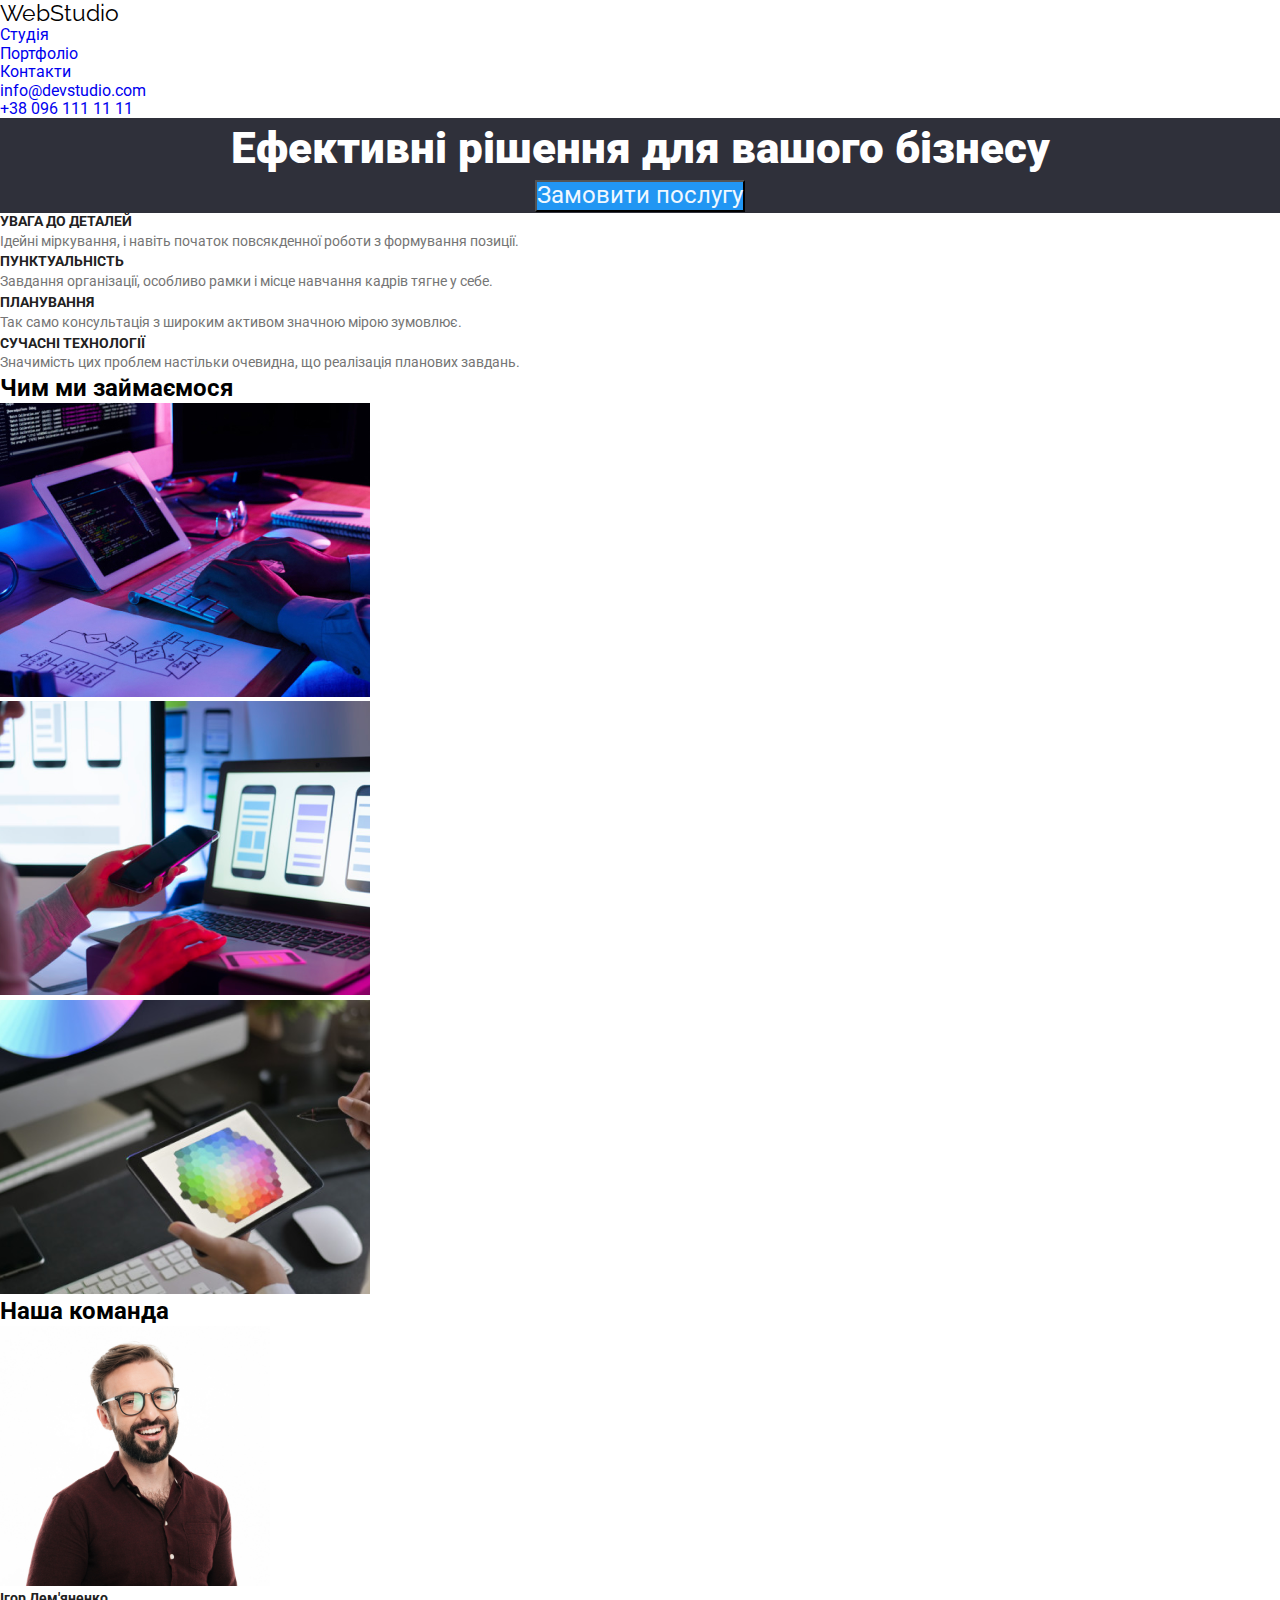
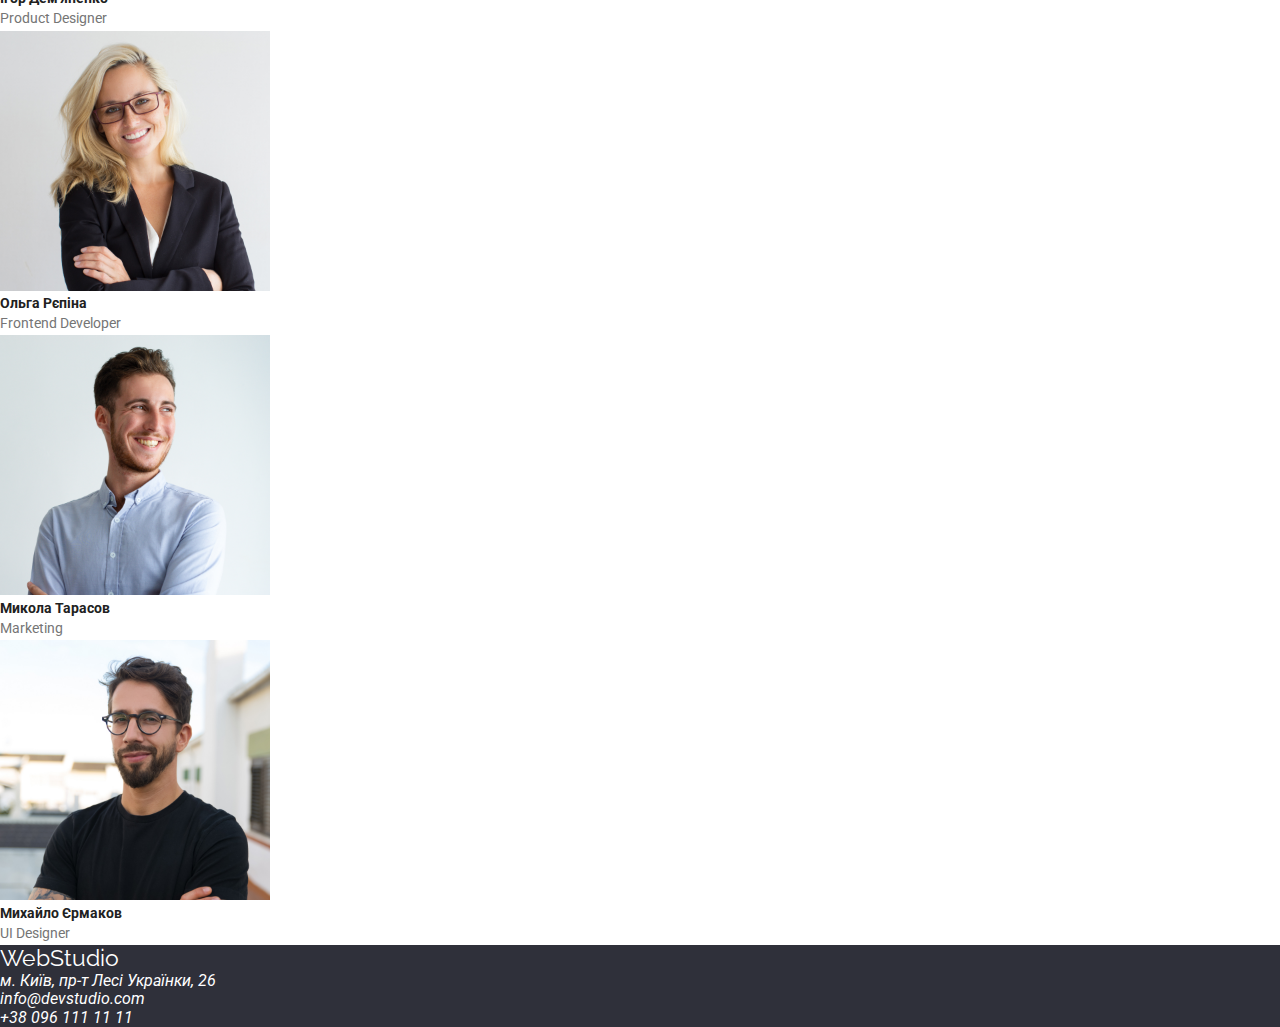
==== index.html @ 3de1e28a "add" ====
<!DOCTYPE html>
<html lang="en">
<head>
    <meta charset="UTF-8">
    <meta name="viewport" content="width=device-width, initial-scale=1.0">
    <title>Document</title>
    <link
   rel="stylesheet"
   href="https://cdnjs.cloudflare.com/ajax/libs/modern-normalize/1.0.0/modern-normalize.min.css"
 />
    <link rel="preconnect" href="https://fonts.googleapis.com">
<link rel="preconnect" href="https://fonts.gstatic.com" crossorigin>
<link href="https://fonts.googleapis.com/css2?family=Raleway:ital,wght@0,100..900;1,100..900&family=Roboto:ital,wght@0,100;0,300;0,400;0,500;0,700;0,900;1,100;1,300;1,400;1,500;1,700;1,900&display=swap" rel="stylesheet">
    
<link rel="stylesheet" href="./css/reset.css">
<link rel="stylesheet" href="./css/style.css">

</head>
<body>
    
    <header>
        <a href="/idex.html" class="logo-header">WebStudio</a>


<nav class="navigation">
    <ul class="navigation-list">
        <li class="navigation-item"  ><a class="navigation-link" href="/">Студія</a></li>
        <li class="navigation-item" ><a class="navigation-link" href="/">Портфоліо</a></li>
        <li class="navigation-item" ><a class="navigation-link" href="/">Контакти</a></li>
    </ul>


    <ul>
        <li class="navigation-item"><a class="navigation-link" href="mailto:info@devstudio.com">info@devstudio.com</a></li>
        <li class="navigation-item"><a class="navigation-link" href="tel:++380961111111">+38 096 111 11 11</a></li>
    </ul>
</nav>

    </header>
    <main class="main">
    <section class="main-first-section">

    

        <h1 class="main-tittle">Ефективні рішення для вашого бізнесу</h1>

<button class="main-button" type="button">Замовити послугу</button>

</section>

<section class="main-second-section">

<ul>
    <li class="navigation-item">
        <h3 class="main-heading" >УВАГА ДО ДЕТАЛЕЙ</h3>
            <p class="main-text" >Ідейні міркування, і навіть початок повсякденної роботи з формування позиції.</p>
    </li>
    <li class="navigation-item">
        <h3 class="main-heading">ПУНКТУАЛЬНІСТЬ</h3>
            <p class="main-text">Завдання організації, особливо рамки і місце навчання кадрів тягне у себе.</p>
    </li>
    <li class="navigation-item">
        <h3 class="main-heading">ПЛАНУВАННЯ</h3>
            <p class="main-text">Так само консультація з широким активом значною мірою зумовлює.</p>
    </li>
    <li class="navigation-item">
        <h3 class="main-heading">СУЧАСНІ ТЕХНОЛОГІЇ</h3>
            <p class="main-text">Значимість цих проблем настільки очевидна, що реалізація планових завдань.</p>
    </li>
</ul>

</section>

<section>
<h2>Чим ми займаємося</h2>
<ul>
    
    <li class="navigation-item"><img src="./img/box_1.jpg" alt="box_1" width="370"></li>
    <li class="navigation-item"><img src="./img/box_2.png" alt="box_2" width="370"></li>
    <li class="navigation-item"><img src="./img/img.png" alt="img" width="370"></li>
</ul>

</section>
<section>
<h2 class="main-team">Наша команда</h2>
<ul>
    <li class="navigation-item">
        <img class="main-img" src="./Наша_команда/Ігор_Дем'яненко.jpg" alt="Ігор-Дем'яненко" width="270">
        <h3 class="main-heading">Ігор Дем'яненко</h3>
        <p class="main-text">Product Designer</p>
    </li>
    <li class="navigation-item">
        <img class="main-img" src="./Наша_команда/Ольга_Рєпіна.jpg" alt="Ольга Рєпіна" width="270">
        <h3 class="main-heading">Ольга Рєпіна</h3>
        <p class="main-text">Frontend Developer</p>
    </li>
    <li class="navigation-item">
        <img class="main-img" src="./Наша_команда/Микола_Тарасов.jpg" alt="Микола Тарасов" width="270">
        <h3 class="main-heading">Микола Тарасов</h3>
        <p class="main-text">Marketing</p>
    </li>
    <li class="navigation-item">
        <img class="main-img" src="./Наша_команда/Михайло_Єрмаков.jpg" alt="Михайло Єрмаков" width="270">
        <h3 class="main-heading">Михайло Єрмаков</h3>
        <p class="main-text">UI Designer</p>
    </li>
</ul>


</section>


    </main>

<footer>
<a href="/idex.html" class="logo-footer">WebStudio</a>
<address>
<a class="address-footer" href="https://g.co/kgs/aZUuPch">м. Київ, пр-т Лесі Українки, 26</a> 
<ul class="ul-footer">
    <li class="footer-list"><a  class="gmail-footer" href="mailto:info@devstudio.com">info@devstudio.com</a></li> 
    <li class="footer-list"><a  class="tel-footer" href="tel:++380961111111">+38 096 111 11 11</a></li> 
</ul>



</address>






</footer>





</body>
</html>
---- css/style.css ----
body{
font-family: "Roboto";
}
header{color: rgb(255, 255, 255);}


.main-first-section{
  background-color: var(--gray);
  font-size: 16px;
  line-height: 1.8;
  font-weight: 700;
    text-align: center;

}

.main-section{
  background-color: var(--gray);
  text-align: center;
  }

.logo-header{ color: #000000;
  font-size: 23px; 
  text-decoration: none; 
font-family: "Raleway";}
  



h1{
  color: #FFFFFF;
  font-size: 44px;
  line-height: 1.4;
  font-weight: 900;
  text-align: center;
}


button{background-color: var(--button);
    color: aliceblue;
    font-size: 24px;
  
  }


  .main-heading{
color: #212121;
font-size: 14px;
line-height:1.2 ;
font-weight: 700;
  }

  .main-text{
color: #757575 ;
font-size: 14px;
font-weight: 400;
line-height: 1.7;

  }


.logo-footer{color: var(--white);
  font-size: 23px;
  text-decoration: none;  
font-family: "Raleway";}


  footer{background-color: var(--gray);}
.address-footer{color: var(--white);}
.li-footer{color: var(--gray);}
.gmail-footer{color: var(--white);}
.tel-footer{color:var(--white) ;}
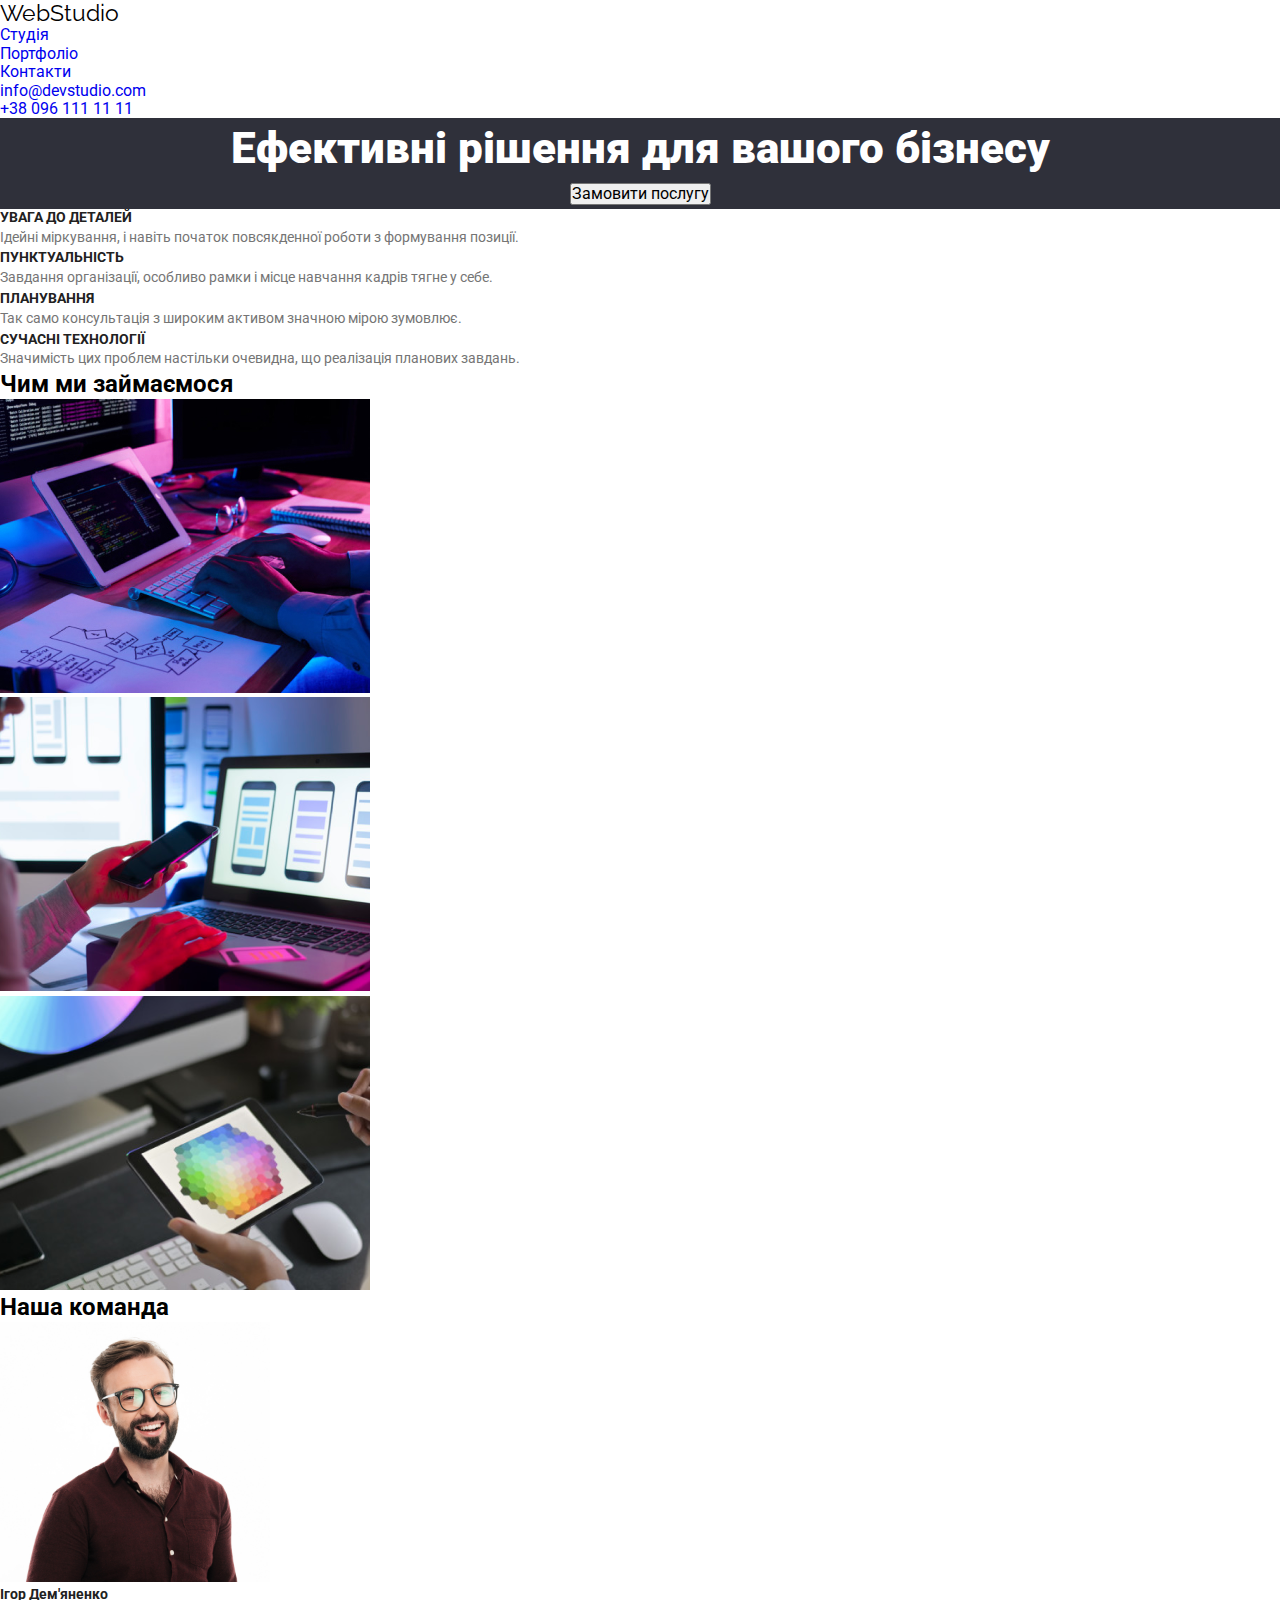
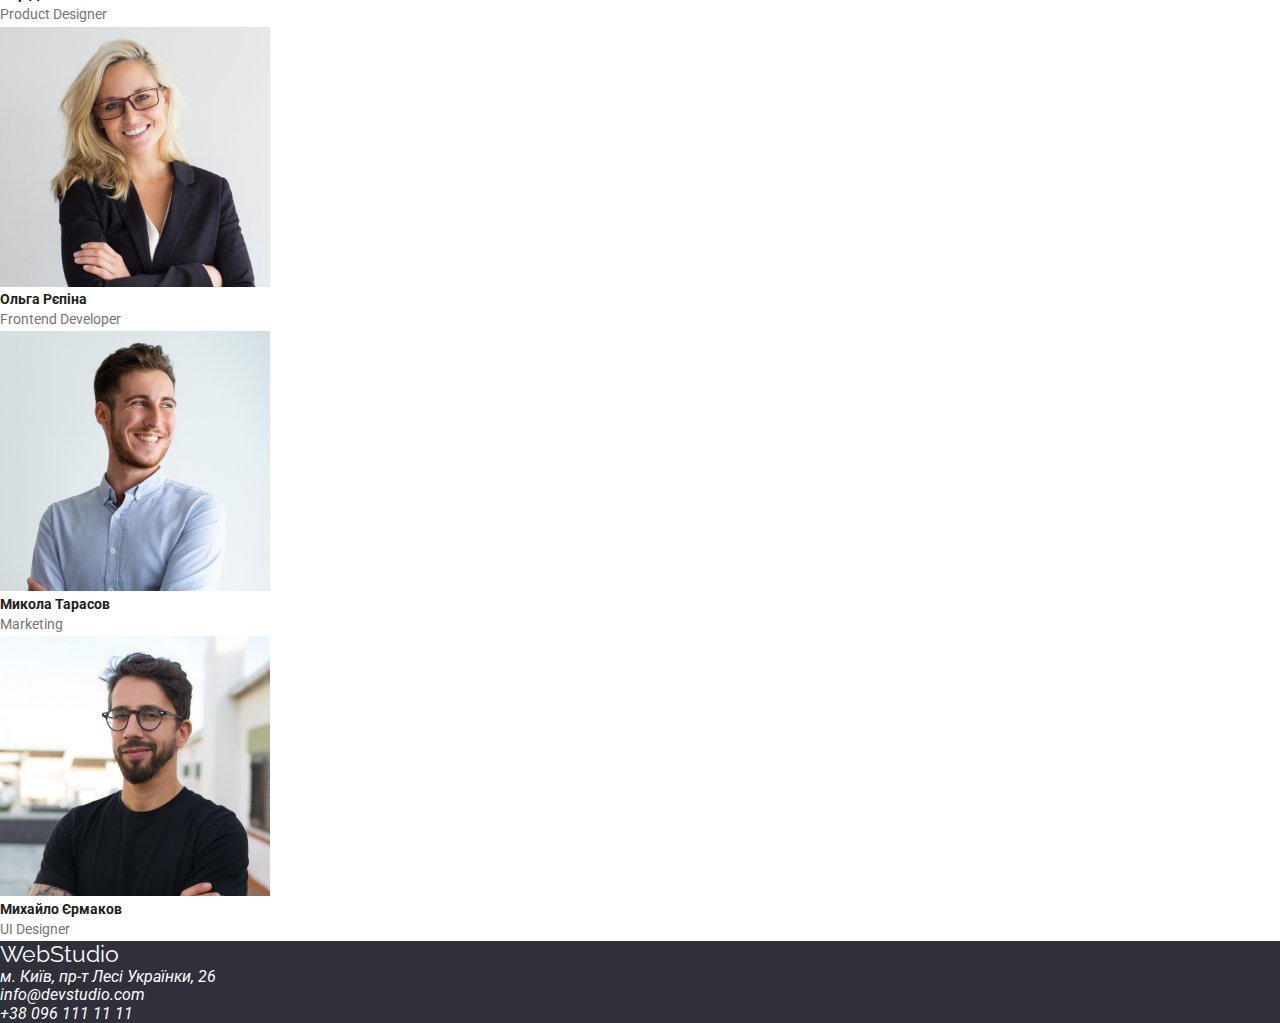
==== commit e6a6634d: "add html anf css" ====
--- a/index.html
+++ b/index.html
@@ -14,7 +14,6 @@
     
 <link rel="stylesheet" href="./css/reset.css">
 <link rel="stylesheet" href="./css/style.css">
-
 </head>
 <body>
     
@@ -112,7 +111,7 @@
 
     </main>
 
-<footer>
+<footer class="footer">
 <a href="/idex.html" class="logo-footer">WebStudio</a>
 <address>
 <a class="address-footer" href="https://g.co/kgs/aZUuPch">м. Київ, пр-т Лесі Українки, 26</a> 
--- a/css/style.css
+++ b/css/style.css
@@ -28,7 +28,7 @@
 
 
 
-h1{
+.main-tittle{
   color: #FFFFFF;
   font-size: 44px;
   line-height: 1.4;
@@ -37,7 +37,10 @@
 }
 
 
-button{background-color: var(--button);
+
+
+
+.main-butto{background-color: var(--button);
     color: aliceblue;
     font-size: 24px;
   
@@ -66,8 +69,80 @@
 font-family: "Raleway";}
 
 
-  footer{background-color: var(--gray);}
+  .footer{background-color: var(--gray);}
 .address-footer{color: var(--white);}
 .li-footer{color: var(--gray);}
 .gmail-footer{color: var(--white);}
 .tel-footer{color:var(--white) ;}
+
+
+
+
+/*--------------PORTFOLIO--------------*/
+
+
+
+
+
+
+body{font-family: "Roboto";}
+.header-portfolio{color: rgb(255, 255, 255);}
+
+.logo-header-portfolio{   color: #000000;
+ font-size: 23px; 
+ text-decoration: none; 
+font-family:"Raleway";}
+
+
+
+
+.main-text-portfolio{
+font-weight: 400;
+font-size: 16px;
+line-height: 1.9;
+ color: #757575;
+}
+
+
+
+
+
+
+
+
+ .button-portfolio:hover {
+    background-color:var(--button);
+    transition: 0.7s;
+    text-decoration: none;
+}
+
+
+ .logo-footer-portfolio{color: var(--white);
+    font-size: 23px;
+    text-decoration: none; 
+font-family: "Raleway";
+}
+
+
+    .footer-portfolio{background-color: var(--gray);}
+
+    .footer-link-portfolio{color: var(--white);
+        font-weight: 400;
+        font-size: 14px;
+        line-height: 1.7;}
+
+
+    .footer-item-portfolio{color: var(--gray);}
+
+    .gmail-footer-portfolio{color: var(--white);
+font-weight: 400;
+    font-size: 14px;
+    line-height: 1.7;
+    
+    }
+    
+    .tel-footer-portfolio{color:var(--white) ;
+        font-weight: 400;
+        font-size: 14px;
+        line-height: 1.7;
+    }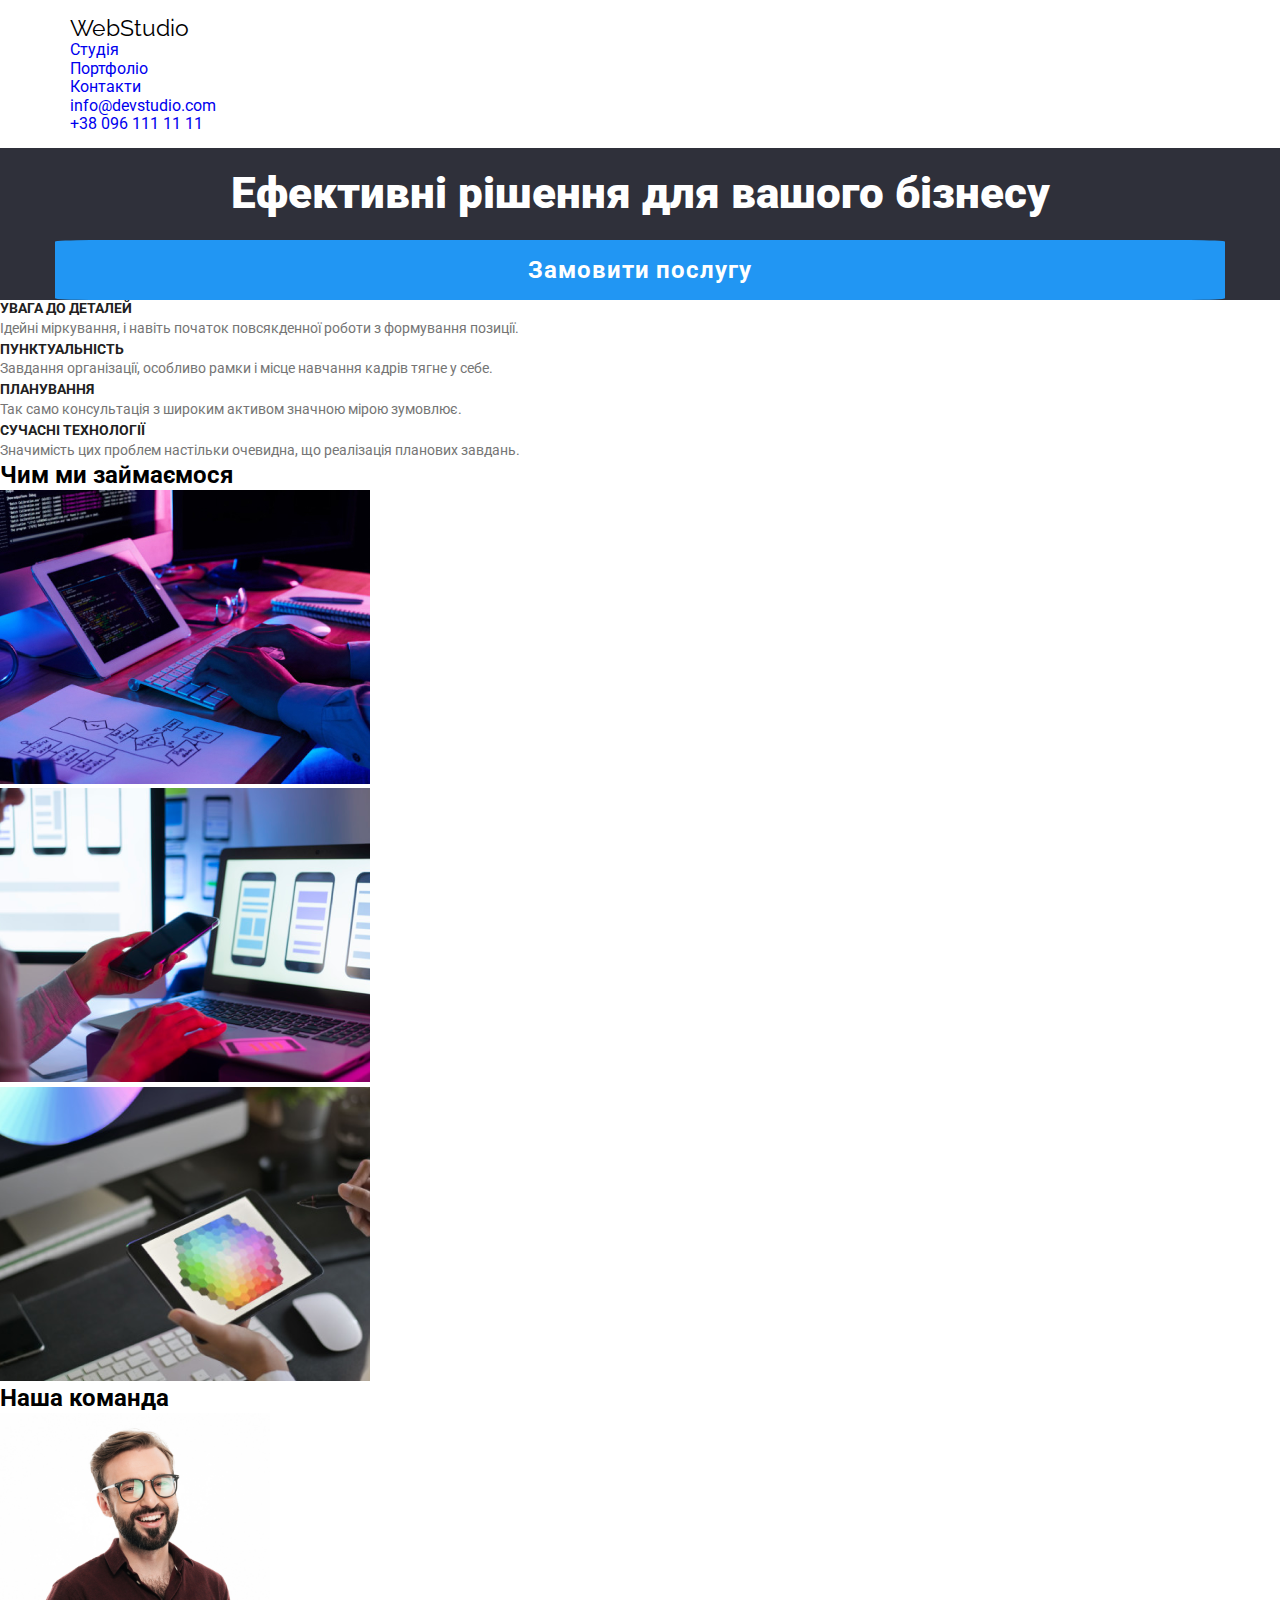
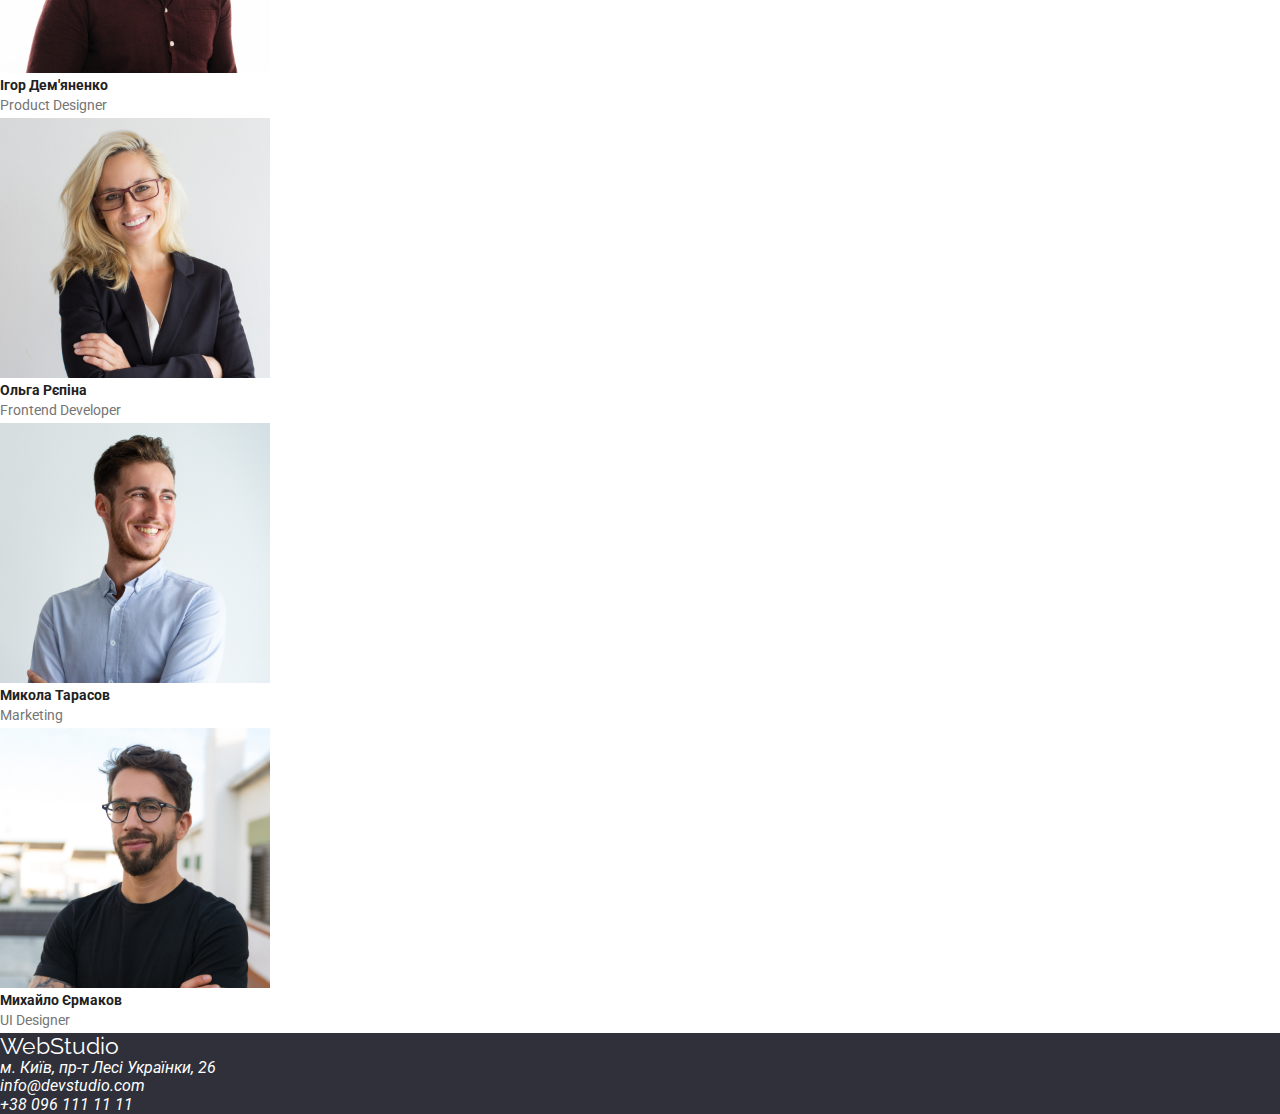
==== commit 299735a9: "add" ====
--- a/index.html
+++ b/index.html
@@ -4,25 +4,30 @@
     <meta charset="UTF-8">
     <meta name="viewport" content="width=device-width, initial-scale=1.0">
     <title>Document</title>
-    <link
-   rel="stylesheet"
-   href="https://cdnjs.cloudflare.com/ajax/libs/modern-normalize/1.0.0/modern-normalize.min.css"
- />
+<!-- ==========Fonts========== -->
+
+
     <link rel="preconnect" href="https://fonts.googleapis.com">
 <link rel="preconnect" href="https://fonts.gstatic.com" crossorigin>
 <link href="https://fonts.googleapis.com/css2?family=Raleway:ital,wght@0,100..900;1,100..900&family=Roboto:ital,wght@0,100;0,300;0,400;0,500;0,700;0,900;1,100;1,300;1,400;1,500;1,700;1,900&display=swap" rel="stylesheet">
     
+<!-- ==========Normalize========== -->
+
+<link rel="stylesheet"
+href="https://cdnjs.cloudflare.com/ajax/libs/modern-normalize/1.0.0/modern-normalize.min.css"/>
+
+<!-- ==========Styles========== -->
 <link rel="stylesheet" href="./css/reset.css">
 <link rel="stylesheet" href="./css/style.css">
 </head>
 <body>
     
-    <header>
+    <header class="header container">
         <a href="/idex.html" class="logo-header">WebStudio</a>
 
 
 <nav class="navigation">
-    <ul class="navigation-list">
+    <ul class="navigation-list ">
         <li class="navigation-item"  ><a class="navigation-link" href="/">Студія</a></li>
         <li class="navigation-item" ><a class="navigation-link" href="/">Портфоліо</a></li>
         <li class="navigation-item" ><a class="navigation-link" href="/">Контакти</a></li>
@@ -37,13 +42,13 @@
 
     </header>
     <main class="main">
-    <section class="main-first-section">
+    <section class="main-first-section ">
 
     
 
-        <h1 class="main-tittle">Ефективні рішення для вашого бізнесу</h1>
+        <h1 class="main-tittle container">Ефективні рішення для вашого бізнесу</h1>
 
-<button class="main-button" type="button">Замовити послугу</button>
+<button class="main-button container" type="button">Замовити послугу</button>
 
 </section>
 
--- a/css/style.css
+++ b/css/style.css
@@ -1,9 +1,17 @@
+
+.container{ 
+  width: 1170px;
+  margin: 0 auto;
+  padding: 15px;
+}
+
+
 
 
 body{
 font-family: "Roboto";
 }
-header{color: rgb(255, 255, 255);}
+.header{color: rgb(255, 255, 255);}
 
 
 .main-first-section{
@@ -14,6 +22,22 @@
     text-align: center;
 
 }
+
+
+
+button{ 
+  color: #FFF;
+  font-family: Roboto;
+  font-size: 16px;
+  font-style: normal;
+  font-weight: 700;
+  line-height: 30px; 
+  letter-spacing: 0.96px;
+  background-color: var(--color-blue);
+  border: 0px;
+  border-radius: 3%;
+}
+
 
 .main-section{
   background-color: var(--gray);
@@ -40,8 +64,8 @@
 
 
 
-.main-butto{background-color: var(--button);
-    color: aliceblue;
+.main-button{background-color: var(--button);
+    color: var(--white);
     font-size: 24px;
   
   }
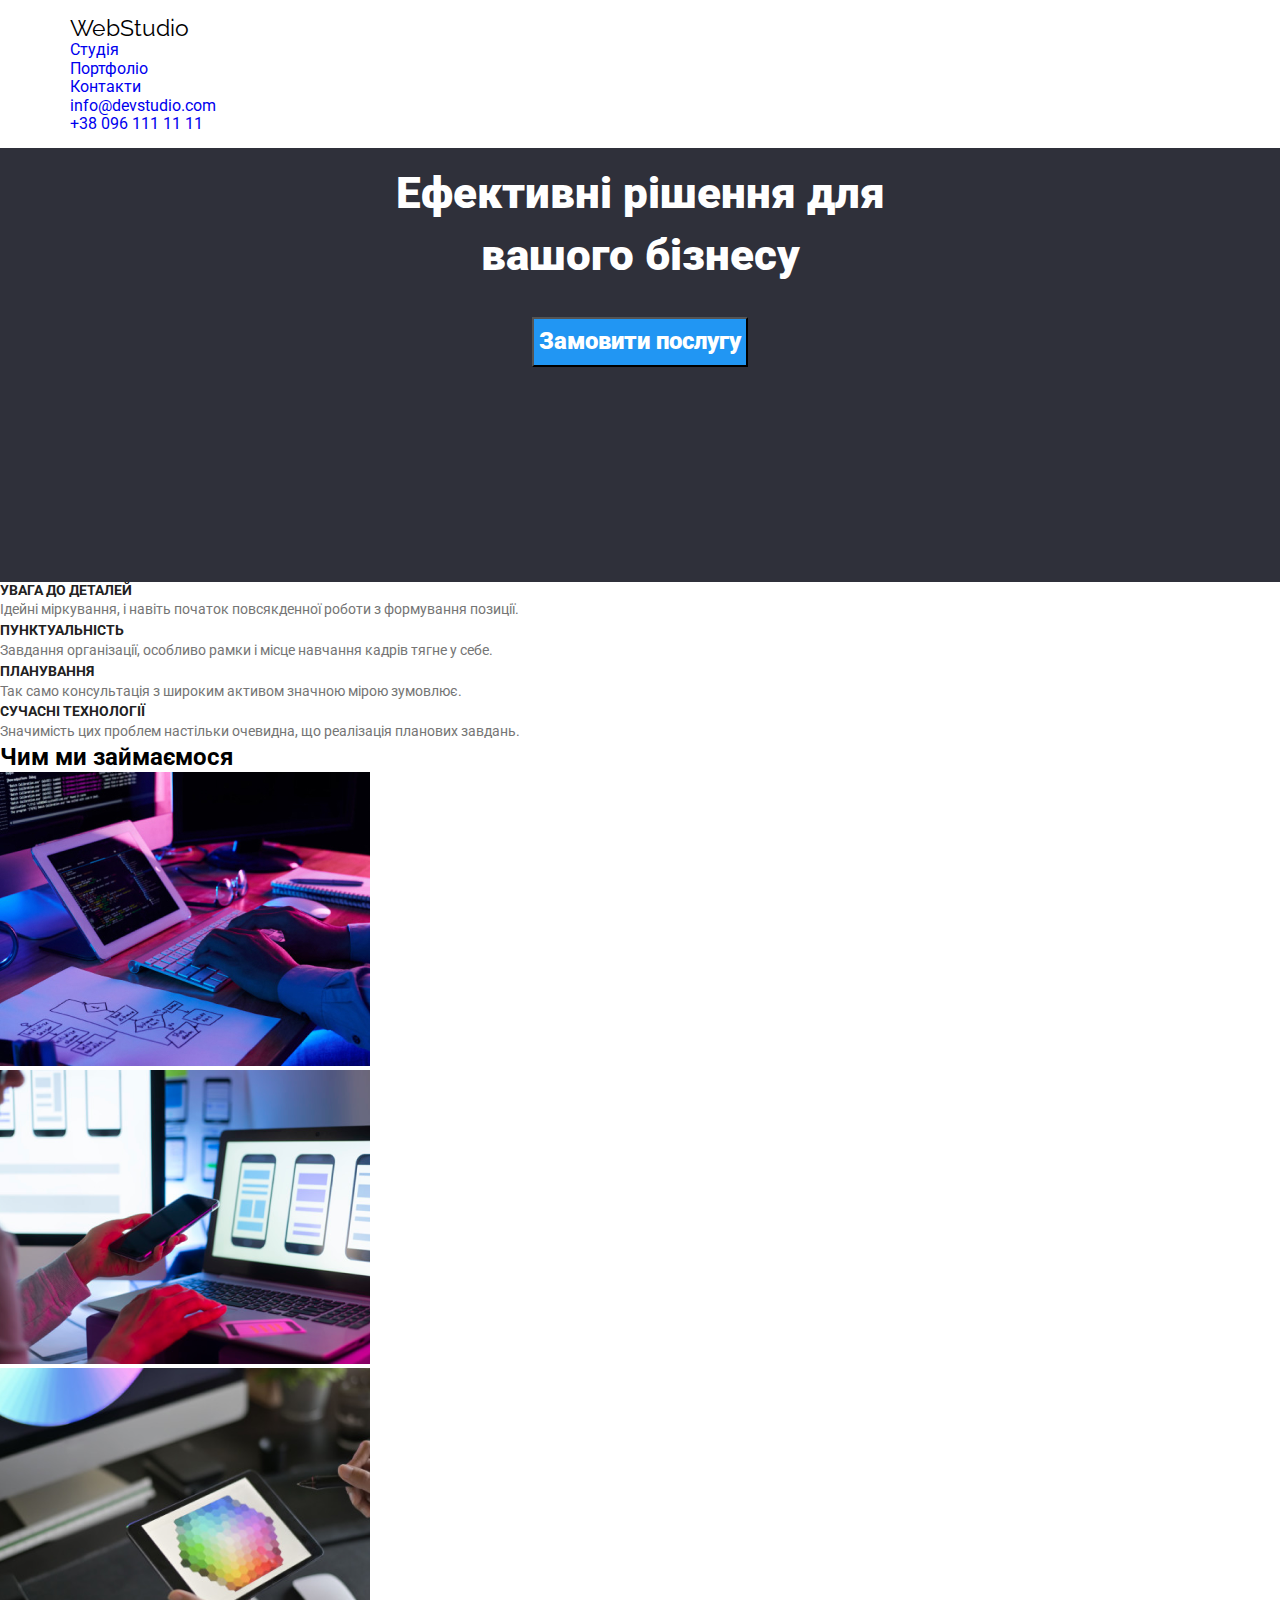
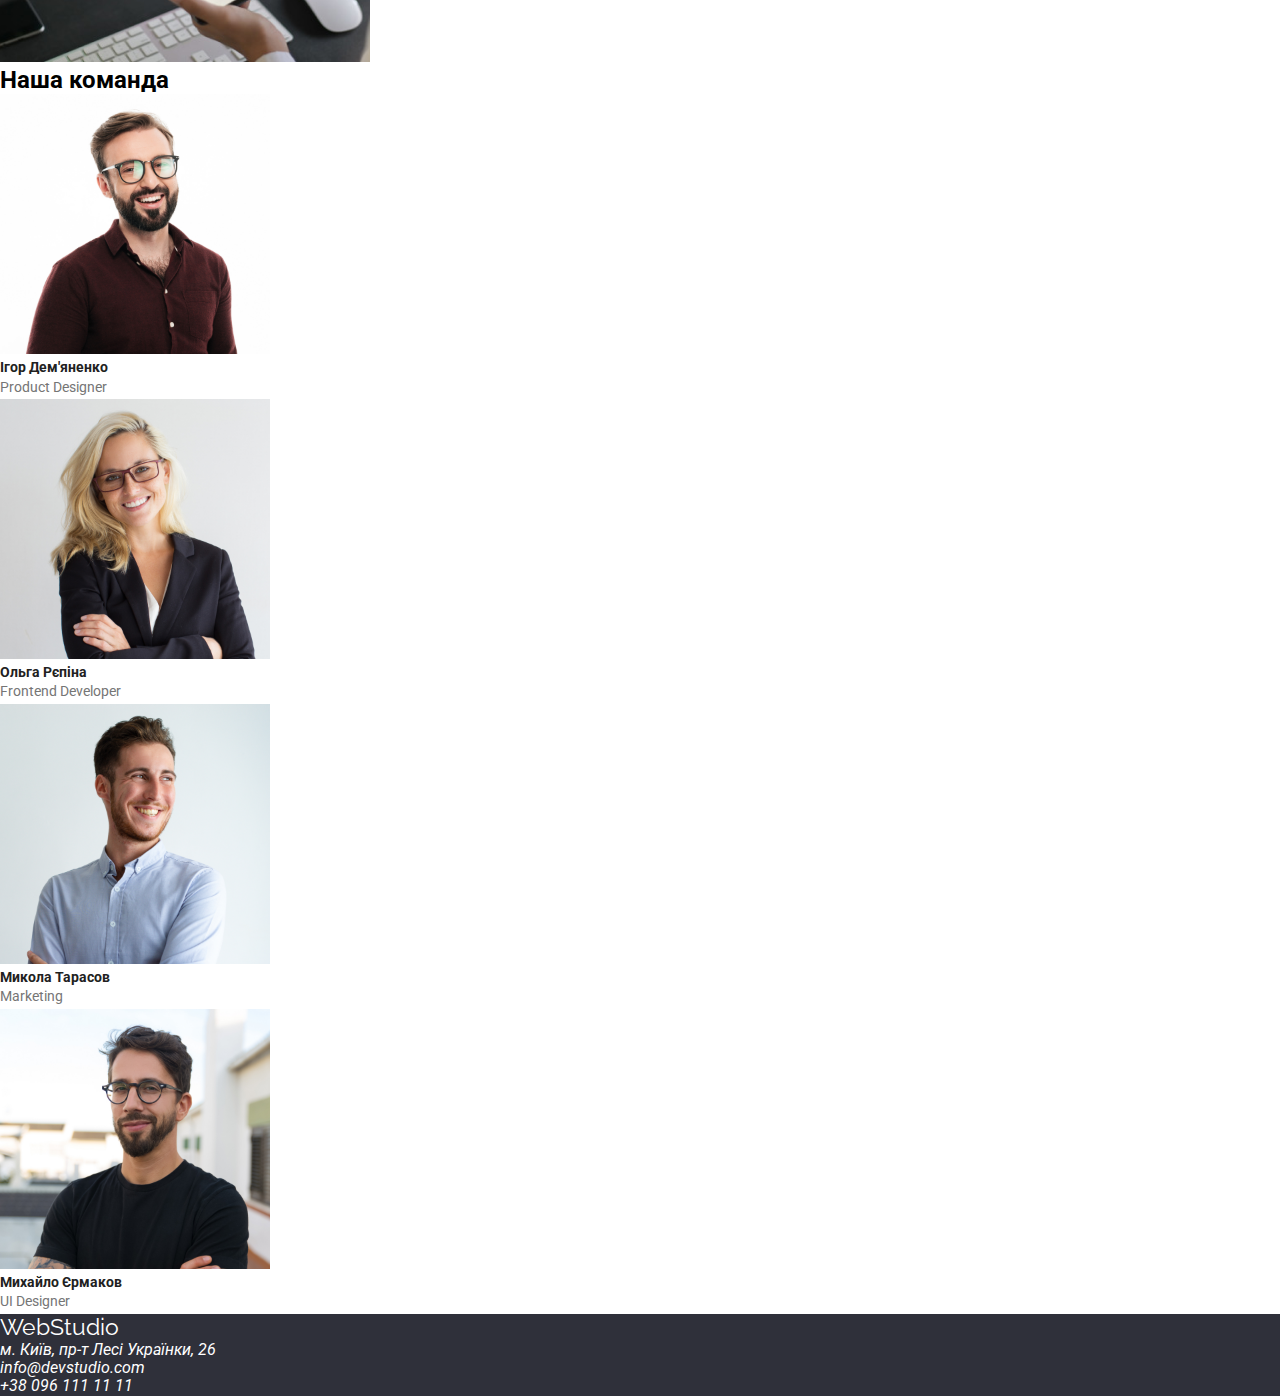
==== commit c87ccf7f: "add" ====
--- a/index.html
+++ b/index.html
@@ -19,6 +19,9 @@
 <!-- ==========Styles========== -->
 <link rel="stylesheet" href="./css/reset.css">
 <link rel="stylesheet" href="./css/style.css">
+
+
+
 </head>
 <body>
     
@@ -42,15 +45,18 @@
 
     </header>
     <main class="main">
-    <section class="main-first-section ">
 
-    
+        <div class="gray-backround">
+            <section class="gray-backround container">
+                <h1 class="main-tittle">Ефективні рішення для <br> вашого бізнесу</h1>
+                <div class="button-div">
+                    <button class="main-button " type="button">Замовити послугу</button>
+                </div>
+            </section>
+        </div>
 
-        <h1 class="main-tittle container">Ефективні рішення для вашого бізнесу</h1>
 
-<button class="main-button container" type="button">Замовити послугу</button>
 
-</section>
 
 <section class="main-second-section">
 
--- a/css/style.css
+++ b/css/style.css
@@ -14,6 +14,12 @@
 .header{color: rgb(255, 255, 255);}
 
 
+.gray-backround{background-color: var(--gray);}
+
+
+
+
+
 .main-first-section{
   background-color: var(--gray);
   font-size: 16px;
@@ -24,18 +30,30 @@
 }
 
 
+.main-button {
+font-weight: 900;
+font-size: 16px;
 
-button{ 
-  color: #FFF;
-  font-family: Roboto;
-  font-size: 16px;
-  font-style: normal;
-  font-weight: 700;
-  line-height: 30px; 
-  letter-spacing: 0.96px;
-  background-color: var(--color-blue);
-  border: 0px;
-  border-radius: 3%;
+background-color: var(--button);
+
+}
+
+.button-div{
+  display: flex;
+  justify-content: center;
+  margin-top: 30px;
+  margin-bottom: 200px;
+}
+
+
+.main-button{
+color: var(--white);
+width: 216px;
+height: 50px;
+text-decoration: none;
+
+
+
 }
 
 
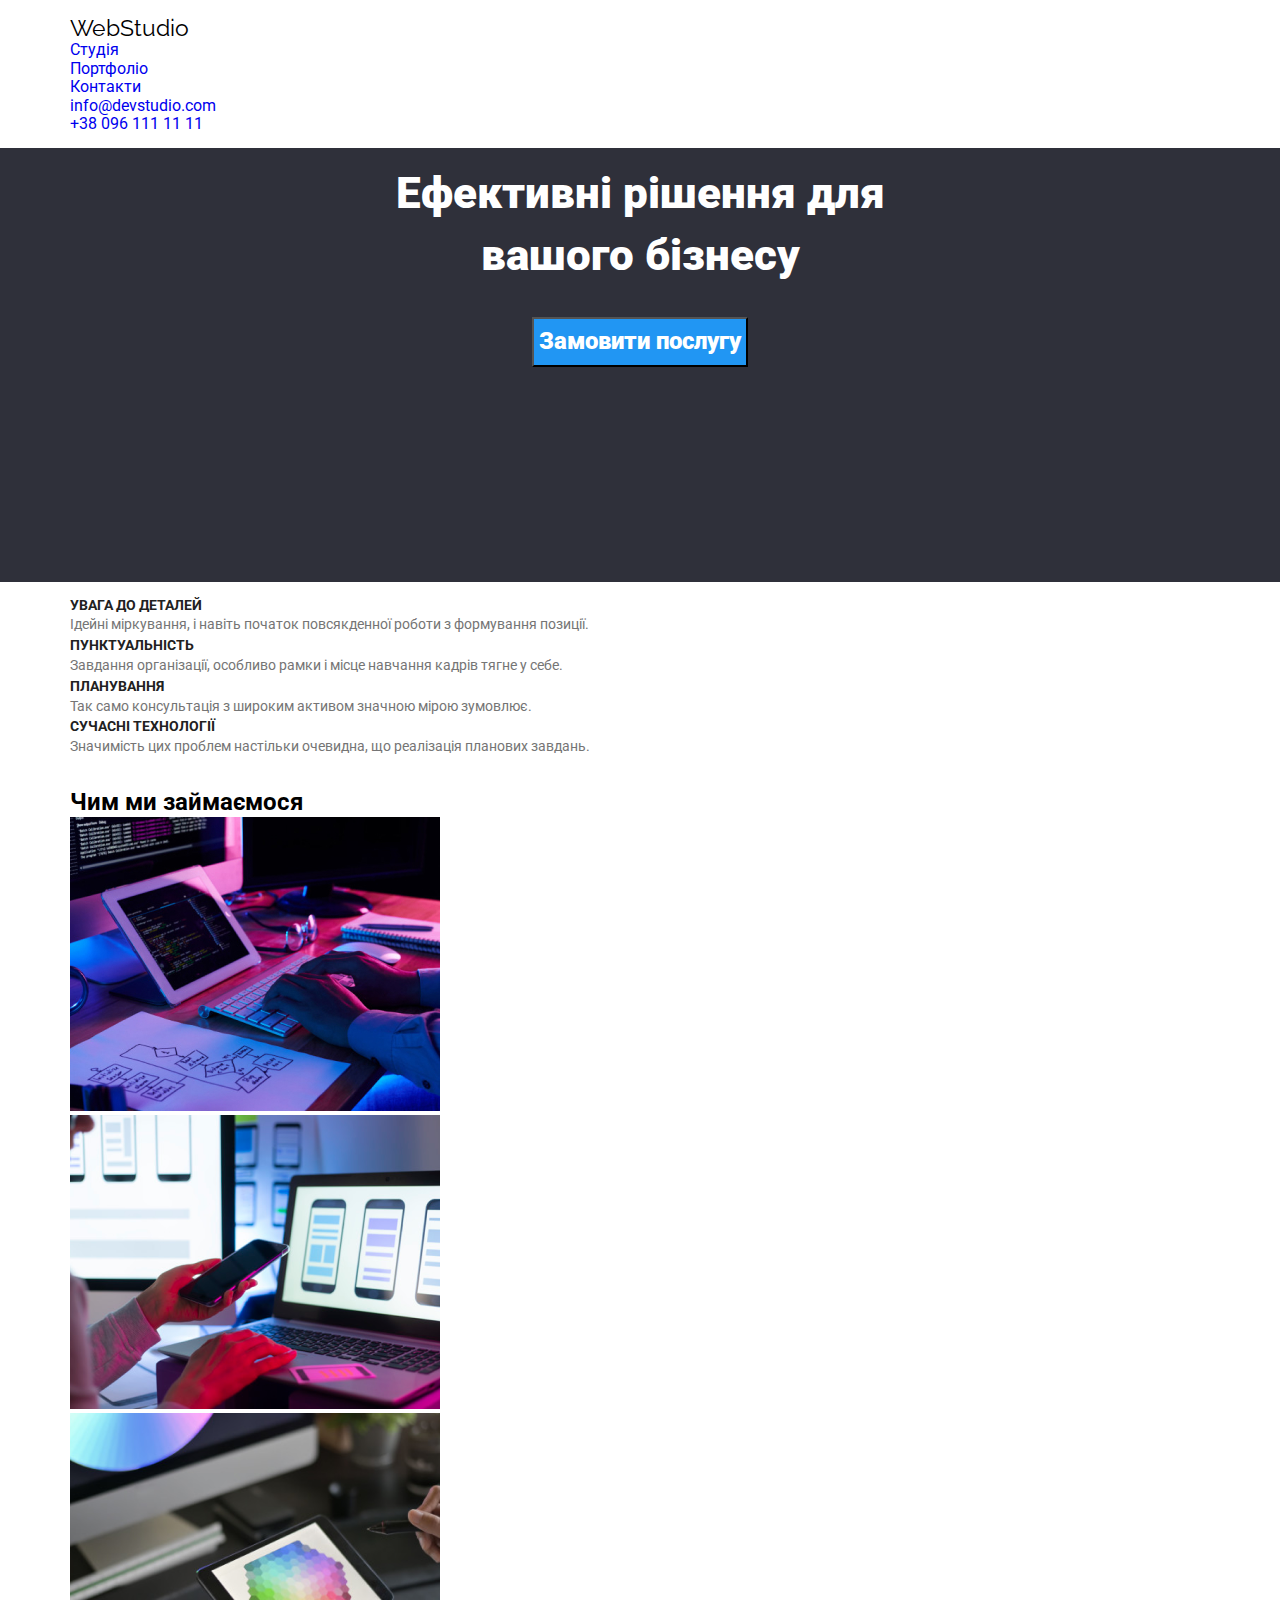
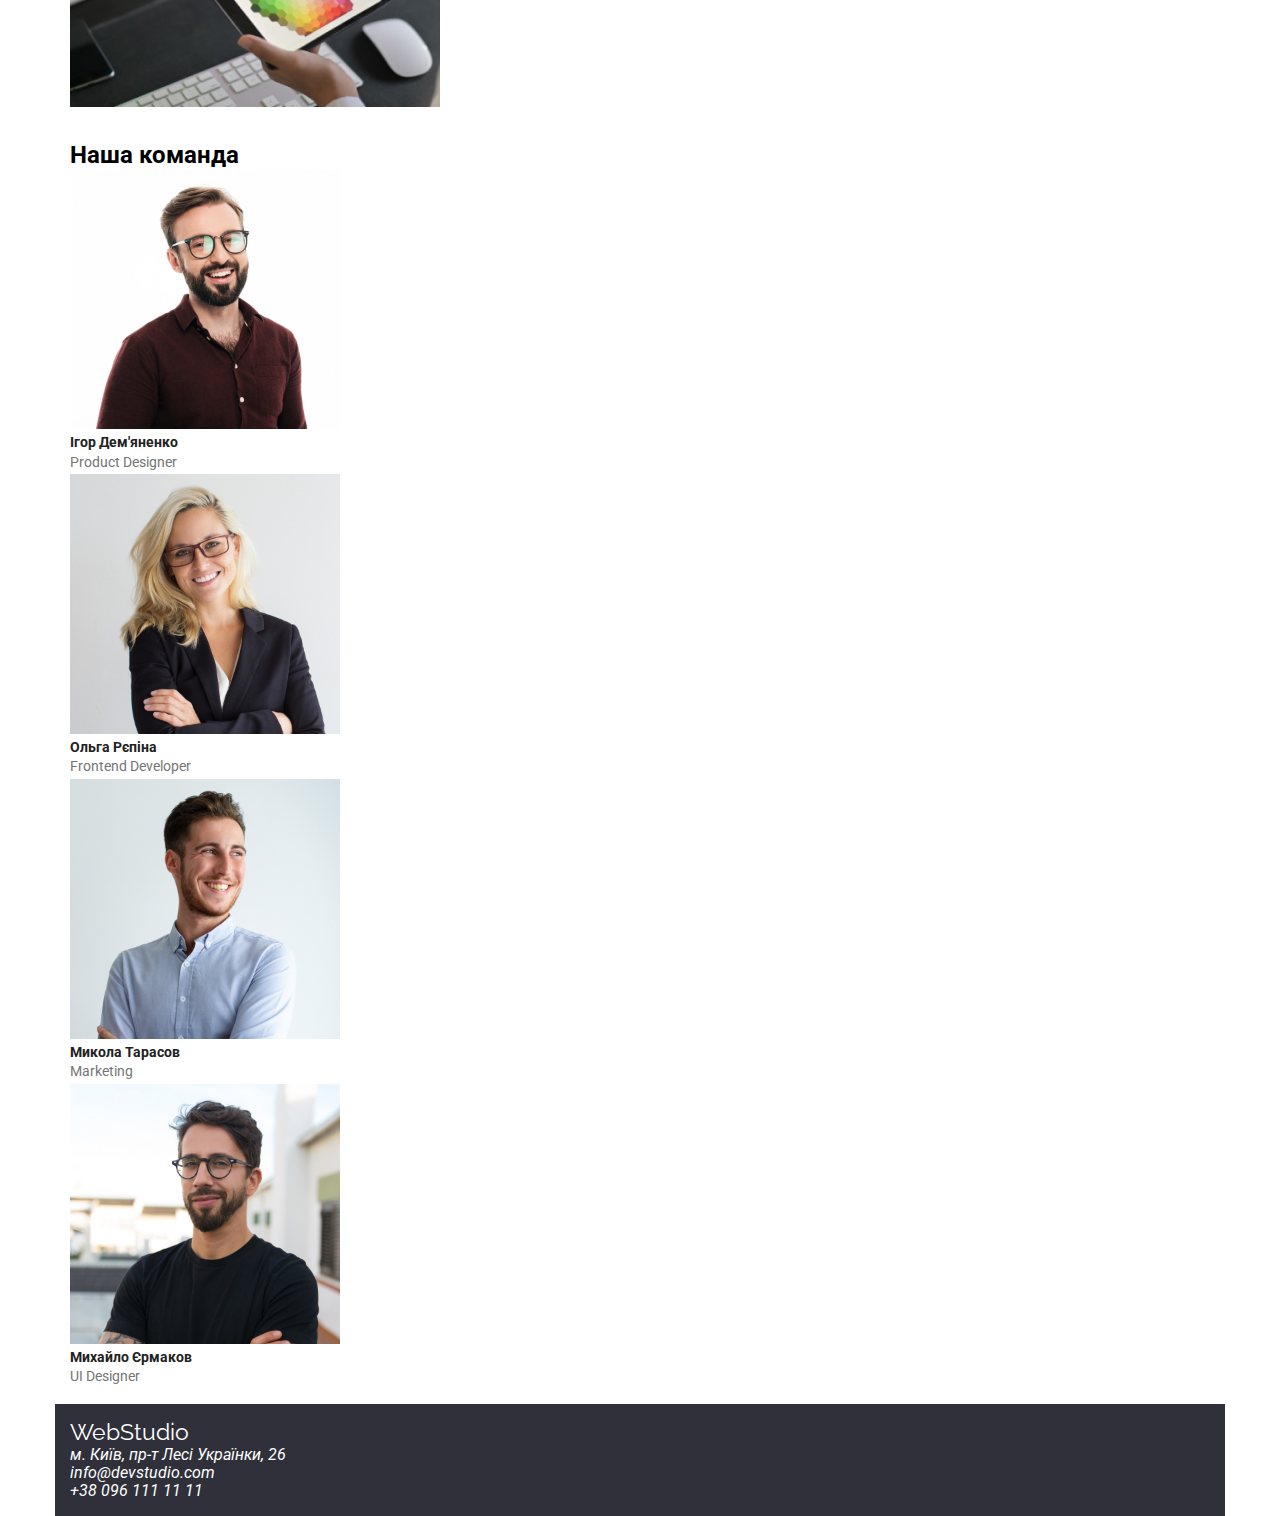
==== commit 7efbce8f: "ADD" ====
--- a/index.html
+++ b/index.html
@@ -58,7 +58,7 @@
 
 
 
-<section class="main-second-section">
+<section class="main-second-section container">
 
 <ul>
     <li class="navigation-item">
@@ -81,7 +81,7 @@
 
 </section>
 
-<section>
+<section class="what-why-doind container" >
 <h2>Чим ми займаємося</h2>
 <ul>
     
@@ -91,7 +91,7 @@
 </ul>
 
 </section>
-<section>
+<section class="our-team container">
 <h2 class="main-team">Наша команда</h2>
 <ul>
     <li class="navigation-item">
@@ -122,7 +122,7 @@
 
     </main>
 
-<footer class="footer">
+<footer class="footer container">
 <a href="/idex.html" class="logo-footer">WebStudio</a>
 <address>
 <a class="address-footer" href="https://g.co/kgs/aZUuPch">м. Київ, пр-т Лесі Українки, 26</a> 
--- a/css/style.css
+++ b/css/style.css
@@ -94,8 +94,18 @@
 font-size: 14px;
 line-height:1.2 ;
 font-weight: 700;
-  }
-
+
+
+  }
+
+
+
+
+
+
+
+
+  
   .main-text{
 color: #757575 ;
 font-size: 14px;
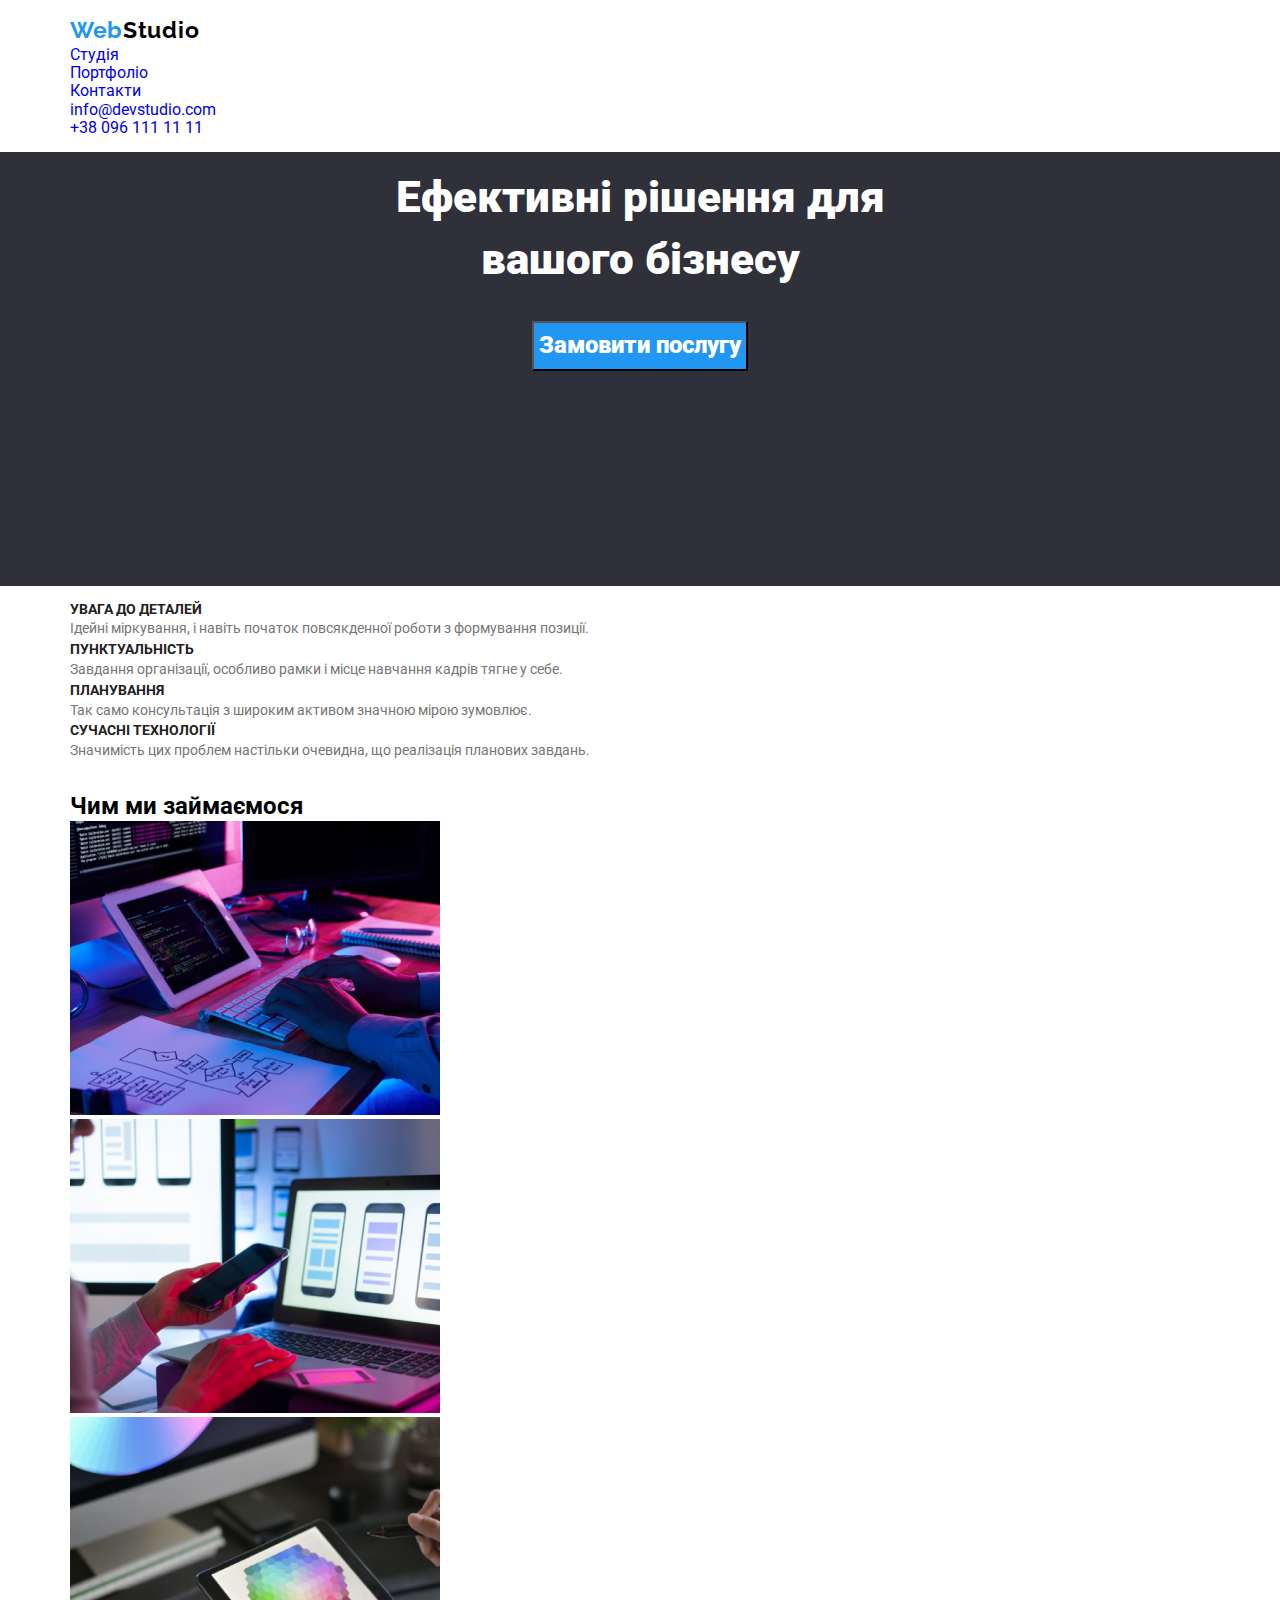
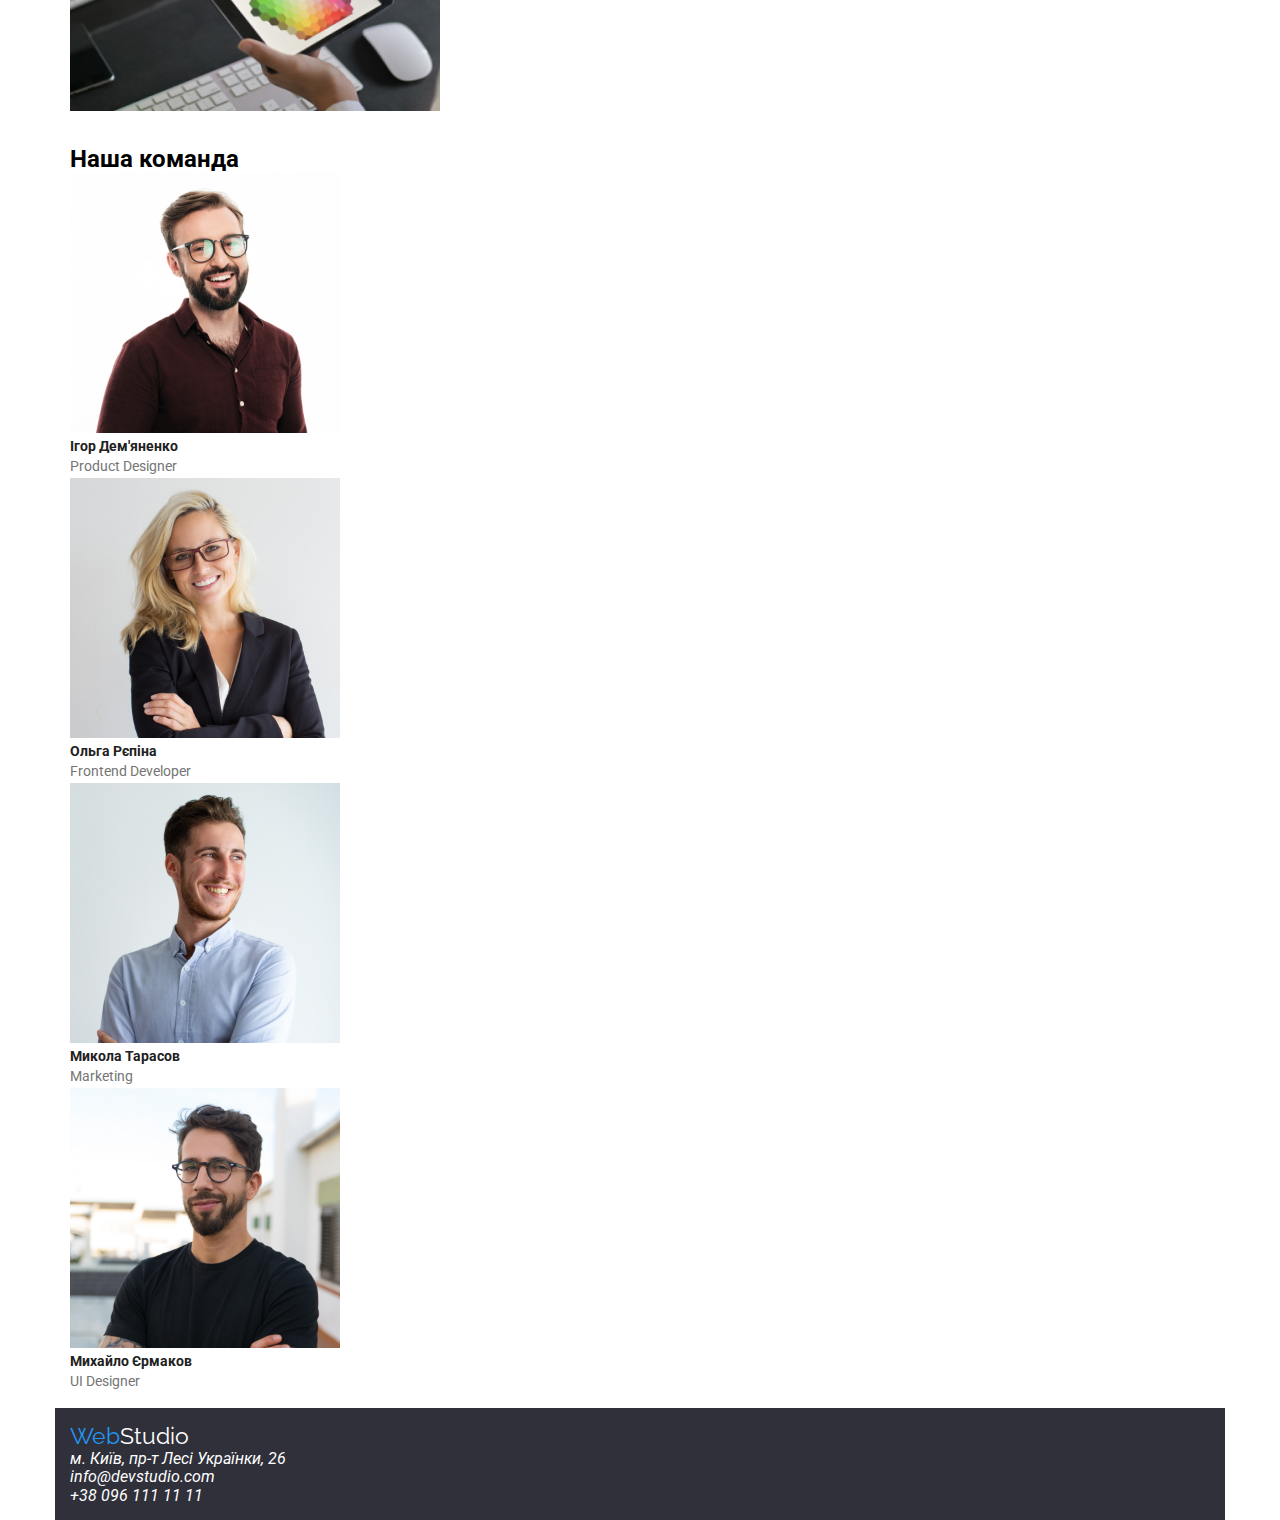
==== commit 1a4289c0: "add" ====
--- a/index.html
+++ b/index.html
@@ -26,13 +26,13 @@
 <body>
     
     <header class="header container">
-        <a href="/idex.html" class="logo-header">WebStudio</a>
+        <a href="/idex.html" class="logo-header"><span class="logo-span">Web</span>Studio</a>
 
 
 <nav class="navigation">
     <ul class="navigation-list ">
-        <li class="navigation-item"  ><a class="navigation-link" href="/">Студія</a></li>
-        <li class="navigation-item" ><a class="navigation-link" href="/">Портфоліо</a></li>
+        <li class="navigation-item"  ><a class="navigation-link" href="./index.html">Студія</a></li>
+        <li class="navigation-item" ><a class="navigation-link" href="./portfolio.html">Портфоліо</a></li>
         <li class="navigation-item" ><a class="navigation-link" href="/">Контакти</a></li>
     </ul>
 
@@ -123,7 +123,7 @@
     </main>
 
 <footer class="footer container">
-<a href="/idex.html" class="logo-footer">WebStudio</a>
+<a href="/idex.html" class="logo-footer"> <span class="logo-span">Web</span>Studio</a>
 <address>
 <a class="address-footer" href="https://g.co/kgs/aZUuPch">м. Київ, пр-т Лесі Українки, 26</a> 
 <ul class="ul-footer">
--- a/css/style.css
+++ b/css/style.css
@@ -7,6 +7,34 @@
 
 
 
+
+
+
+
+
+.logo-header{ color: #000000;
+  font-size: 23px; 
+font-weight: 700;
+line-height: 30.52px;
+letter-spacing: 0.03em;
+
+  text-decoration: none; 
+font-family: "Raleway";
+
+
+
+
+}
+
+
+
+
+
+
+
+.logo-span{
+ color: var(--button);
+}
 
 body{
 font-family: "Roboto";
@@ -62,10 +90,7 @@
   text-align: center;
   }
 
-.logo-header{ color: #000000;
-  font-size: 23px; 
-  text-decoration: none; 
-font-family: "Raleway";}
+
   
 
 
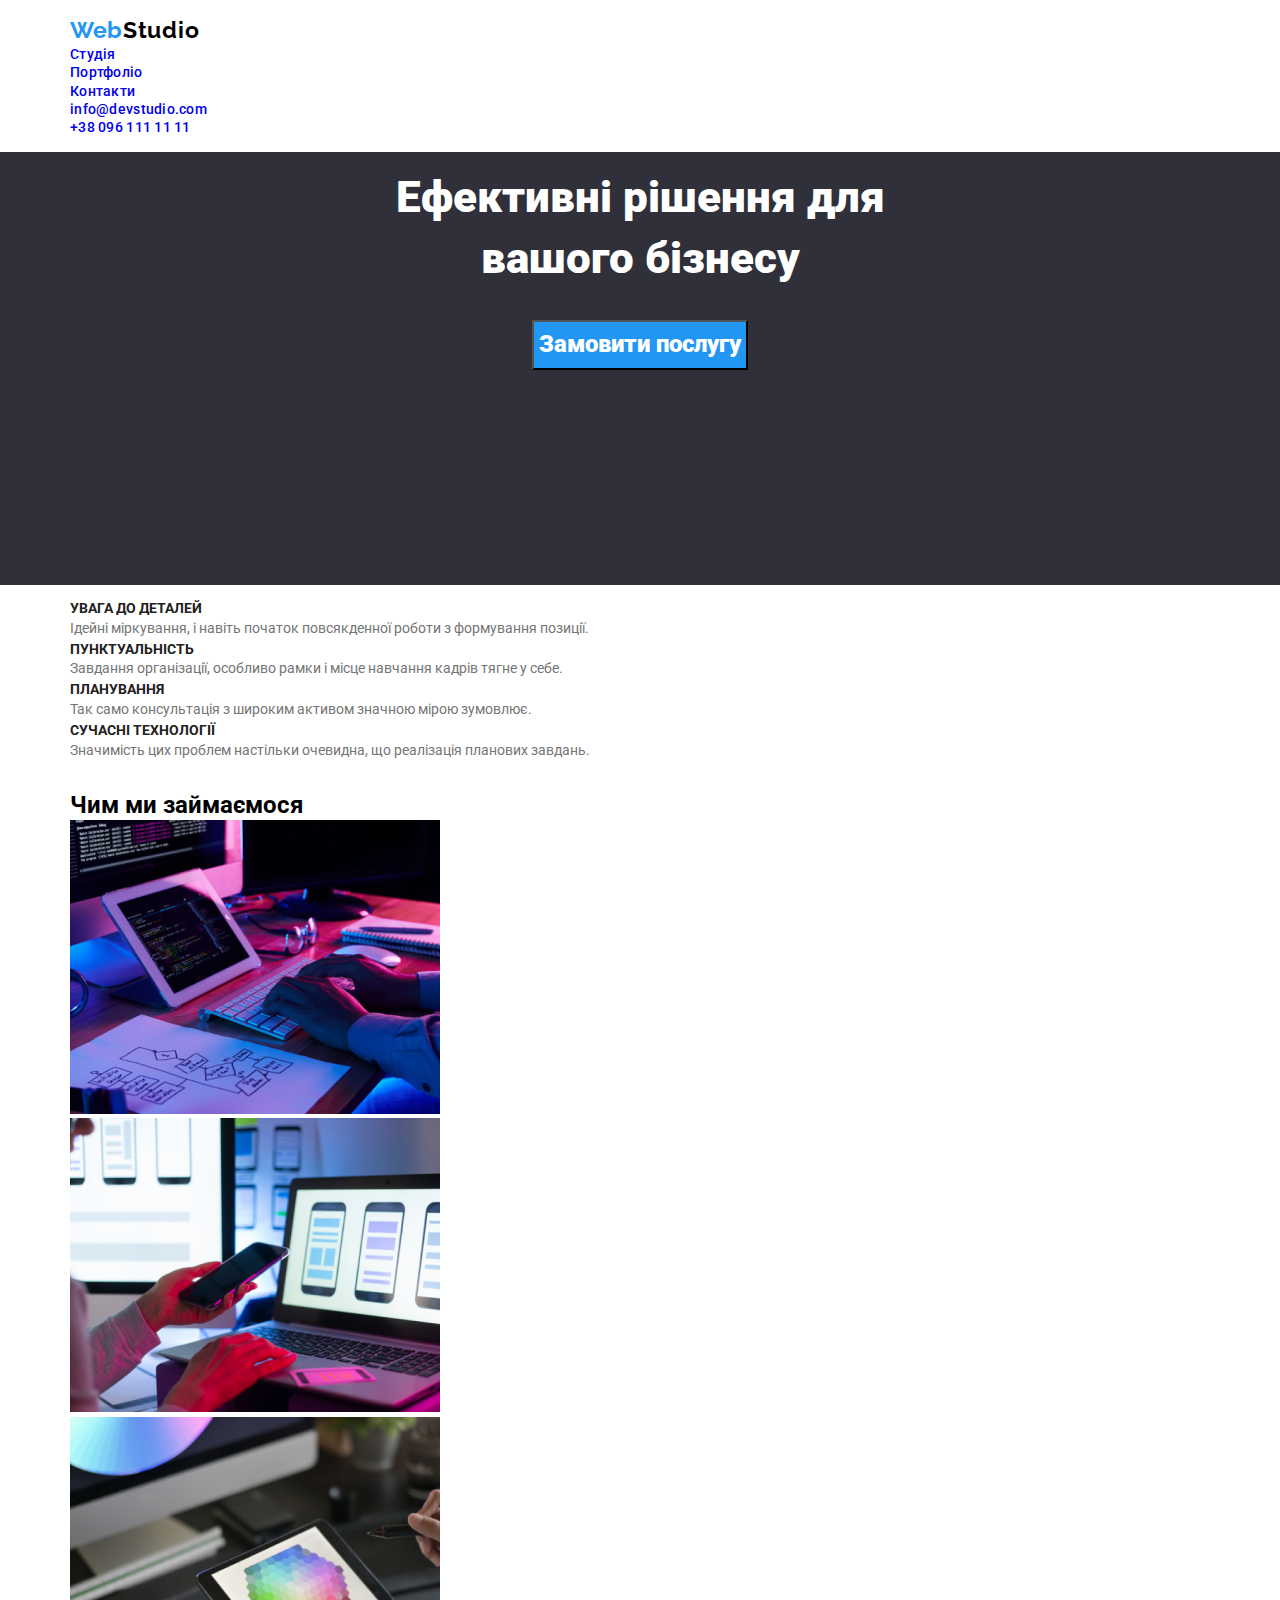
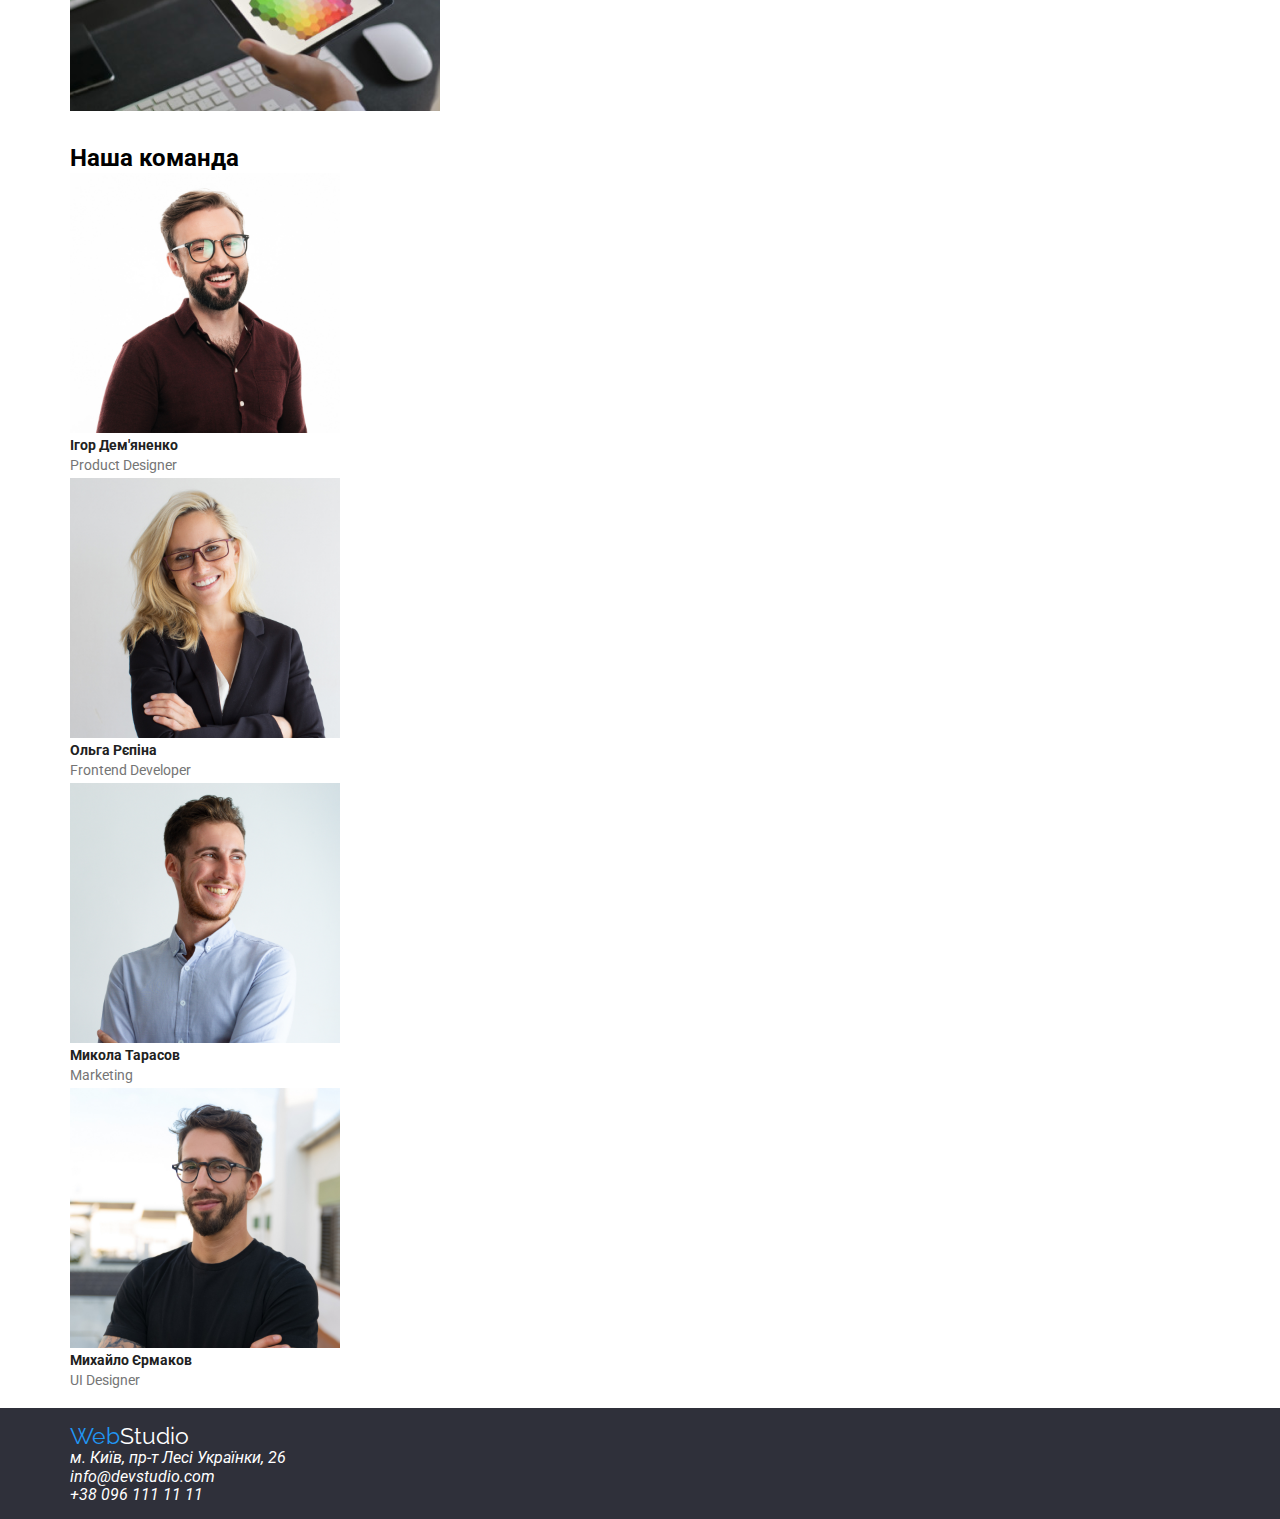
==== commit a4e46c0b: "add" ====
--- a/index.html
+++ b/index.html
@@ -122,25 +122,25 @@
 
     </main>
 
-<footer class="footer container">
-<a href="/idex.html" class="logo-footer"> <span class="logo-span">Web</span>Studio</a>
-<address>
-<a class="address-footer" href="https://g.co/kgs/aZUuPch">м. Київ, пр-т Лесі Українки, 26</a> 
-<ul class="ul-footer">
-    <li class="footer-list"><a  class="gmail-footer" href="mailto:info@devstudio.com">info@devstudio.com</a></li> 
-    <li class="footer-list"><a  class="tel-footer" href="tel:++380961111111">+38 096 111 11 11</a></li> 
-</ul>
-
-
-
-</address>
-
-
-
-
-
-
-</footer>
+    <footer class="footer ">
+        <div class="footer-text container "><a href="/idex.html" class="logo-footer"> <span class="logo-span">Web</span>Studio</a>
+        <address>
+        <a class="address-footer" href="https://g.co/kgs/aZUuPch">м. Київ, пр-т Лесі Українки, 26</a> 
+        <ul class="ul-footer">
+            <li class="footer-list"><a  class="gmail-footer" href="mailto:info@devstudio.com">info@devstudio.com</a></li> 
+            <li class="footer-list"><a  class="tel-footer" href="tel:++380961111111">+38 096 111 11 11</a></li> 
+        </ul>
+    </div>
+        
+    
+        </address>
+        
+        
+        
+        
+        
+        
+        </footer>
 
 
 
--- a/css/style.css
+++ b/css/style.css
@@ -1,3 +1,29 @@
+
+
+
+/*------------------------------------------HEADER-------------------------------------------------------*/
+
+.navigation-link{
+
+  font-family: "Roboto",sans-serif;
+  font-size: 14px;
+  font-weight: 500;
+  line-height: 1.2;
+  letter-spacing: 0.02em;
+  text-align: left;
+  
+
+
+
+
+
+
+}
+
+
+
+
+/*------------------------------------------СТУДІЯ-------------------------------------------------------*/
 
 .container{ 
   width: 1170px;
@@ -15,7 +41,7 @@
 .logo-header{ color: #000000;
   font-size: 23px; 
 font-weight: 700;
-line-height: 30.52px;
+line-height: 1.3;
 letter-spacing: 0.03em;
 
   text-decoration: none; 
